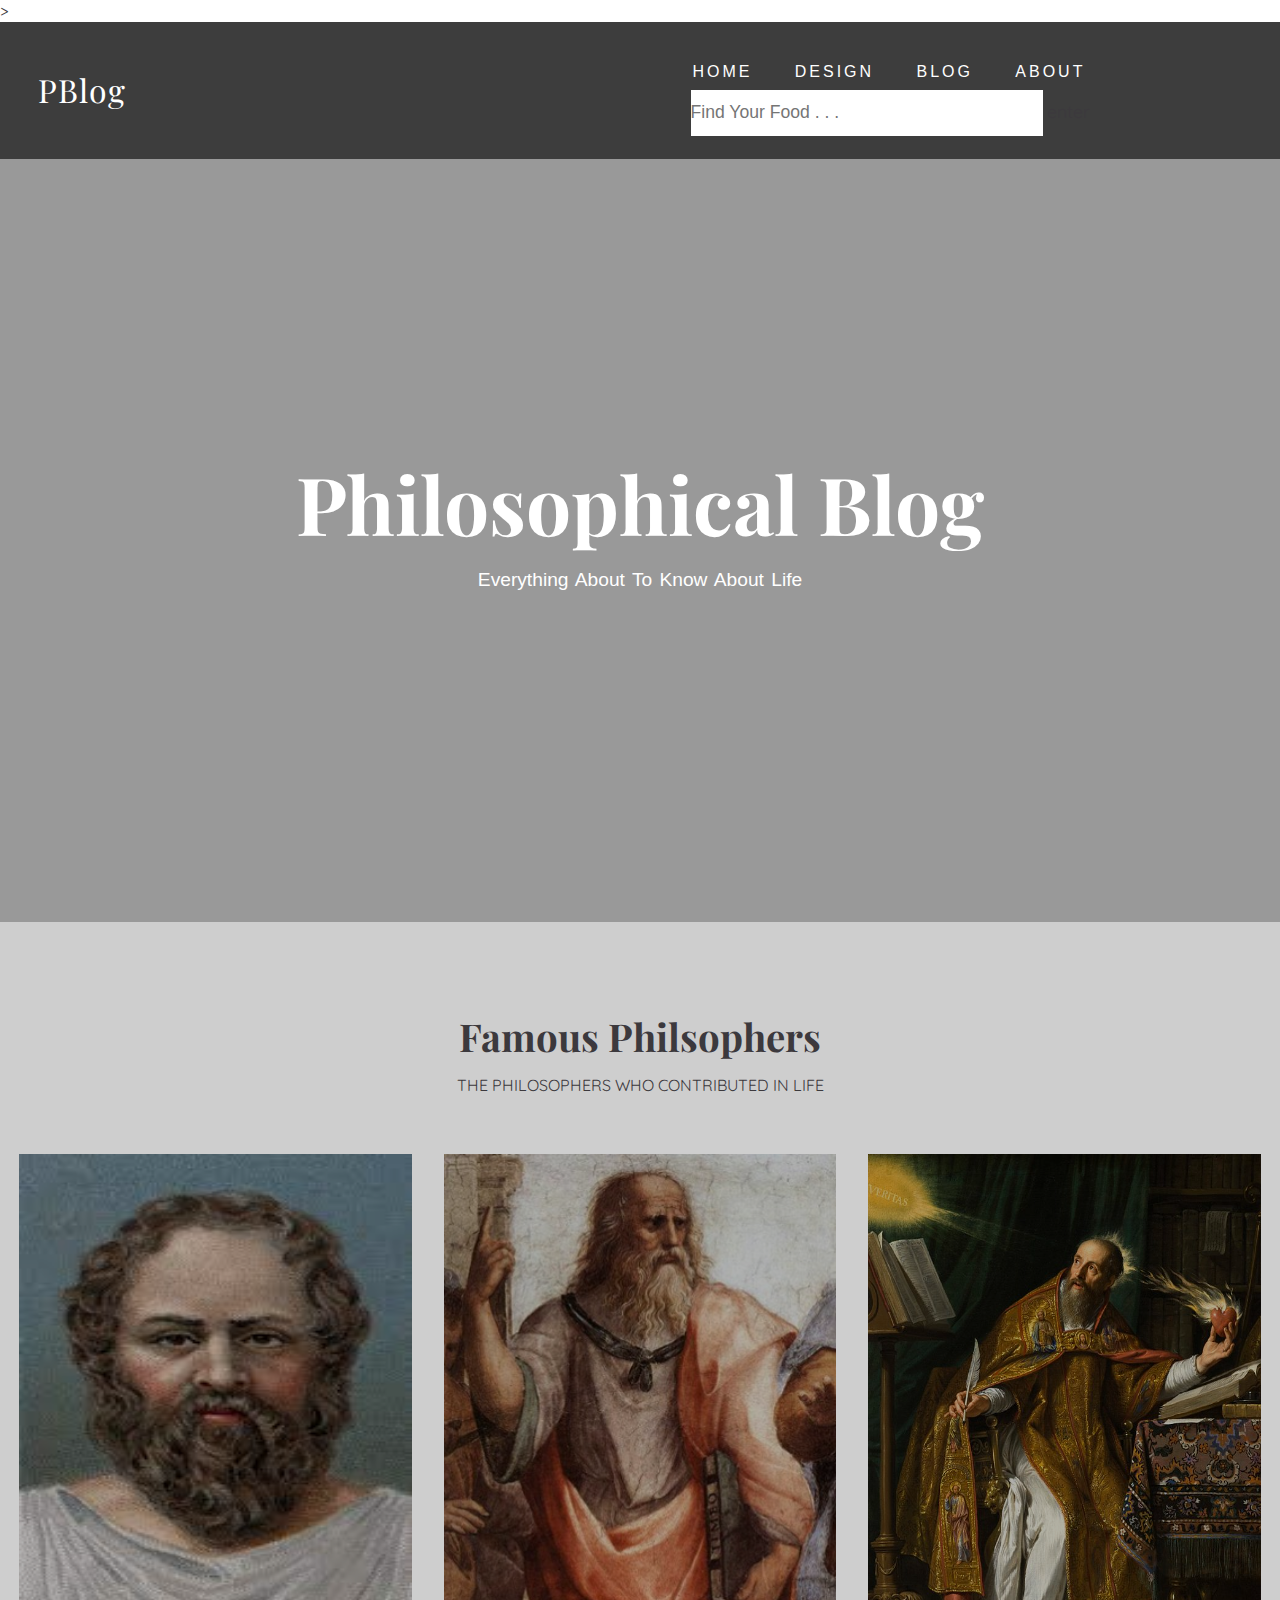
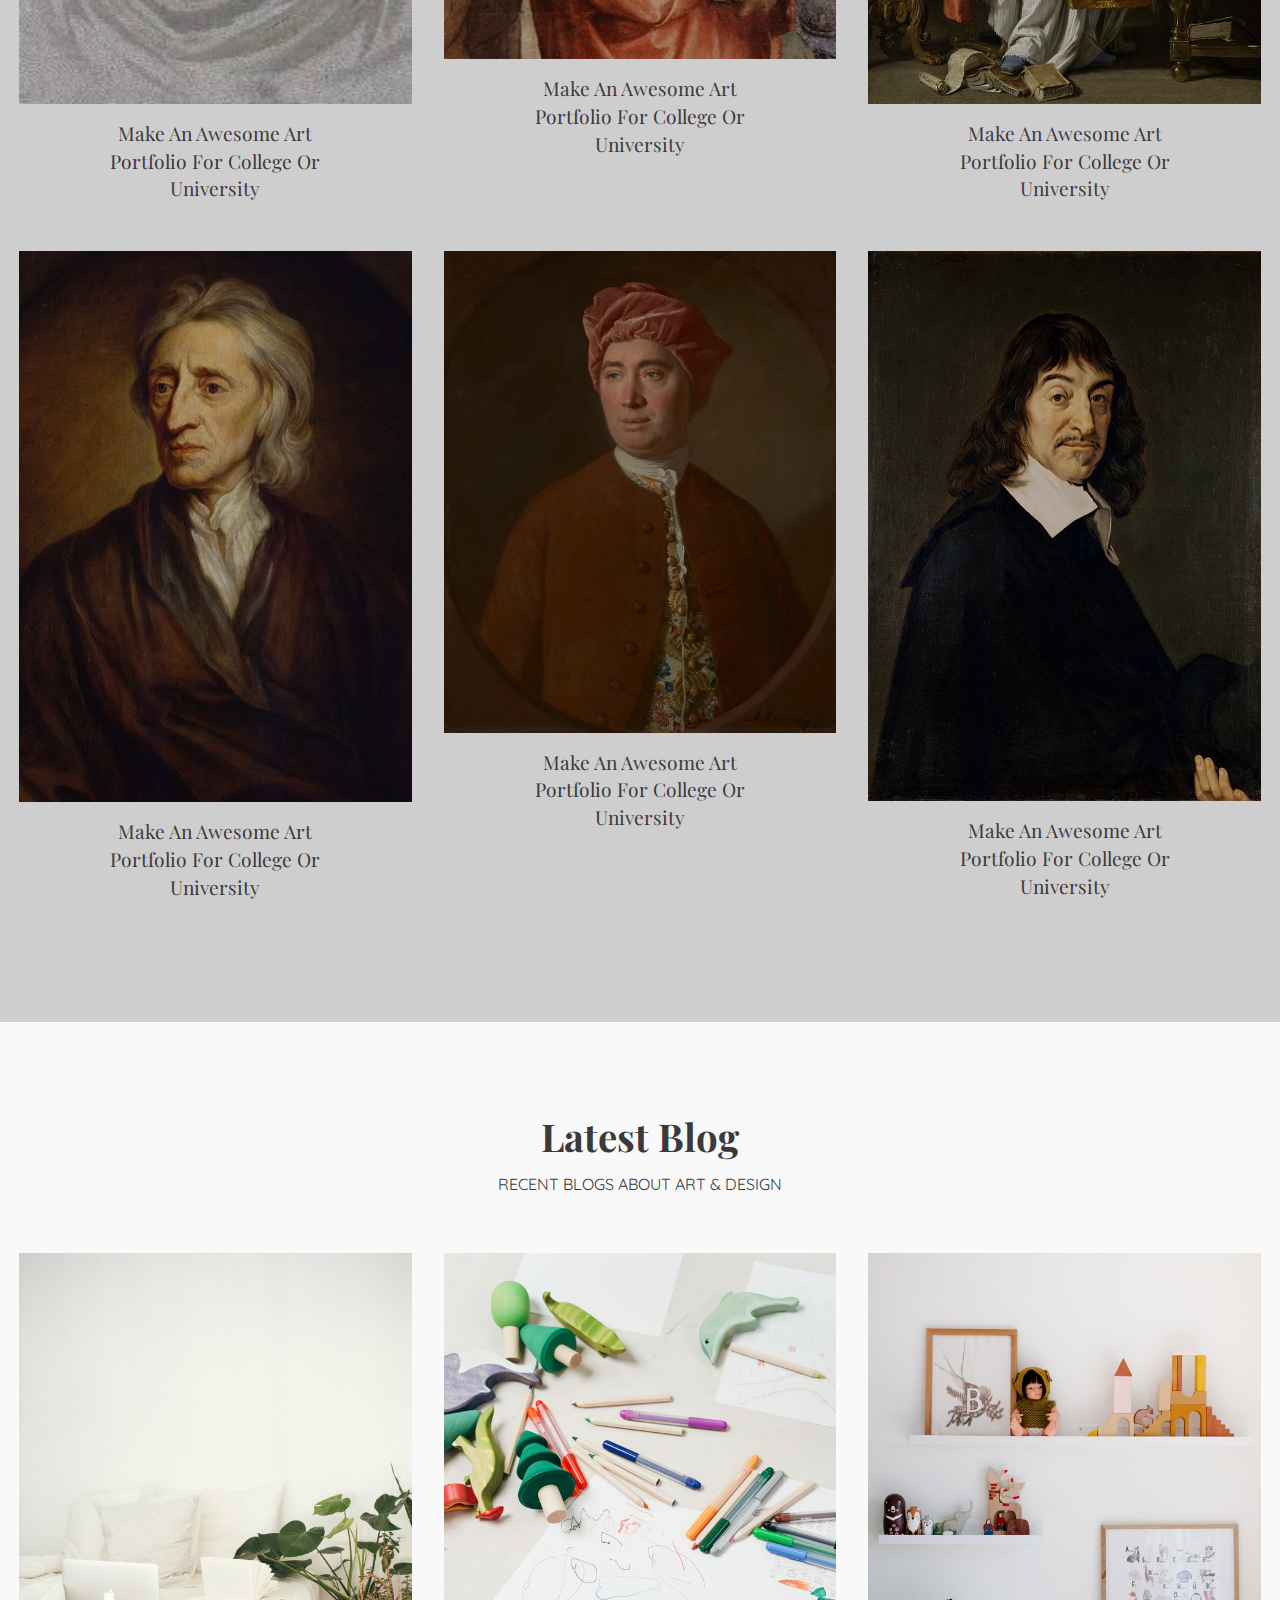
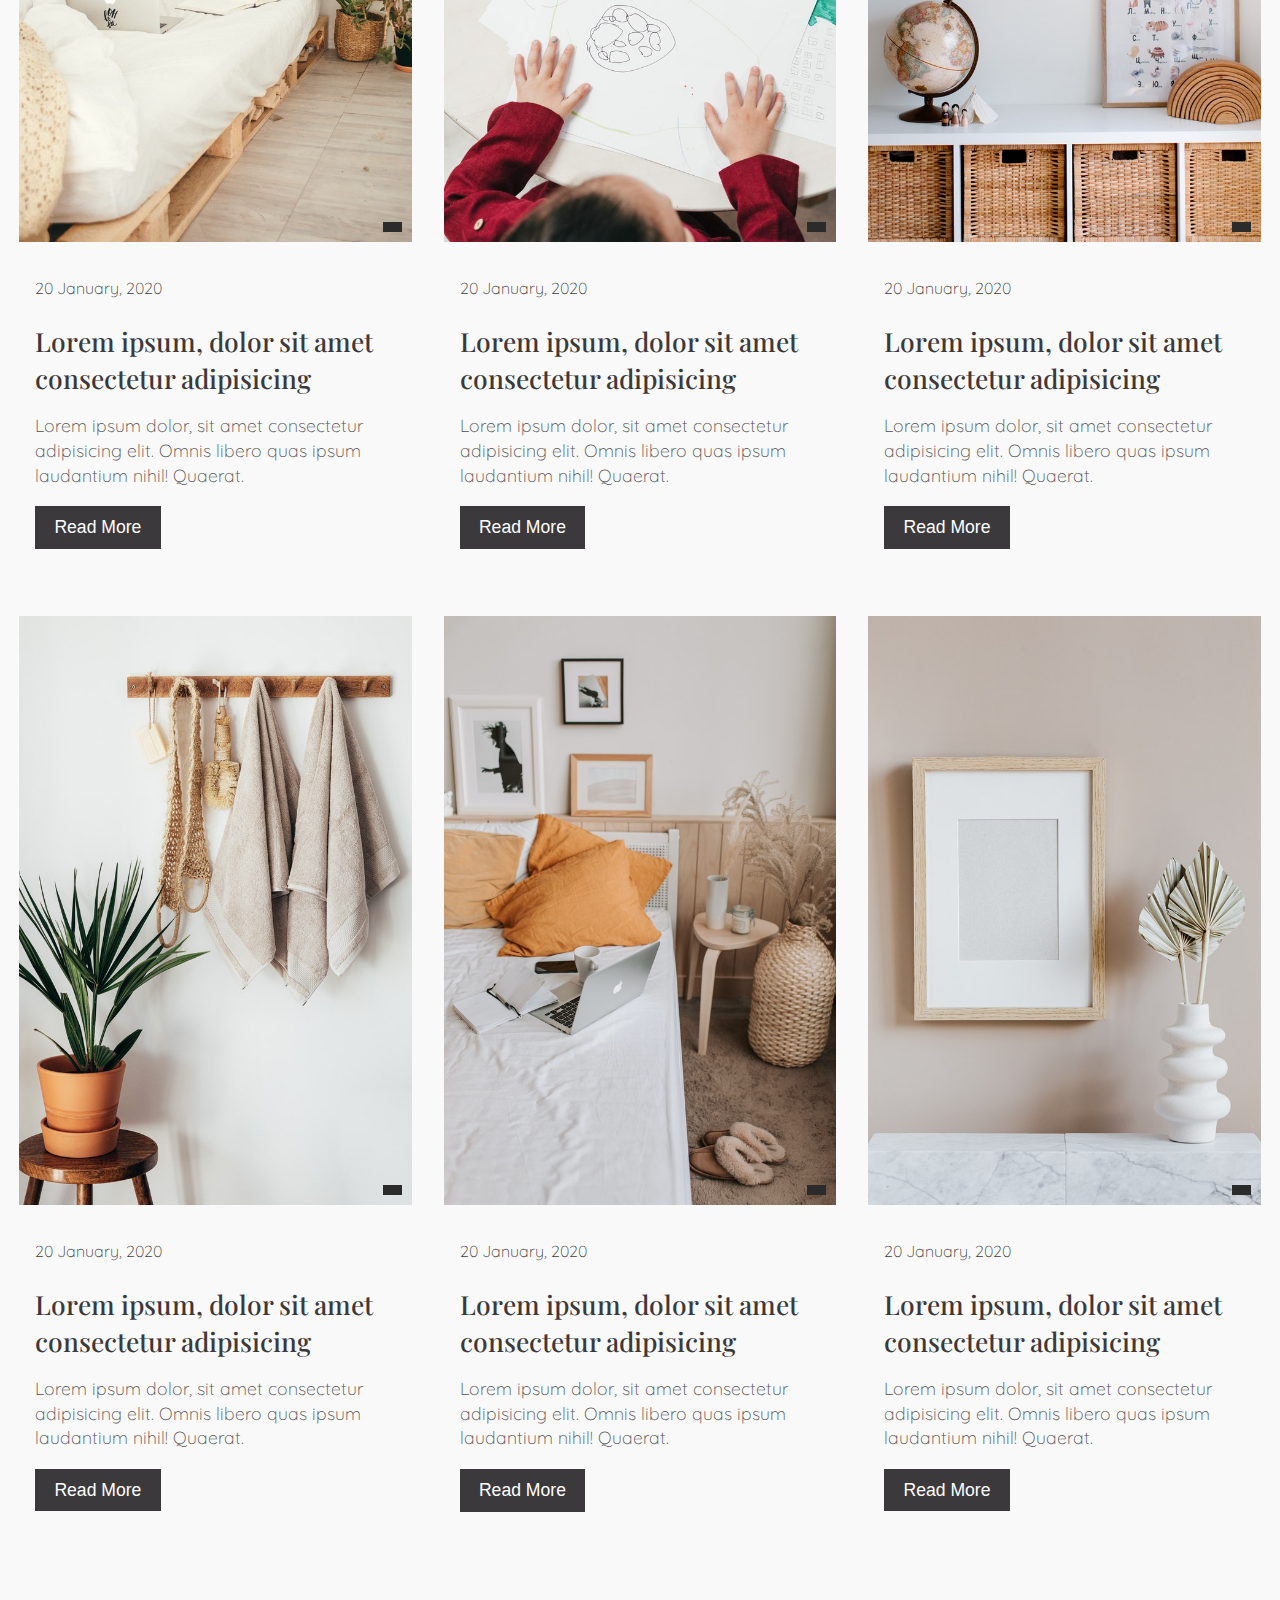
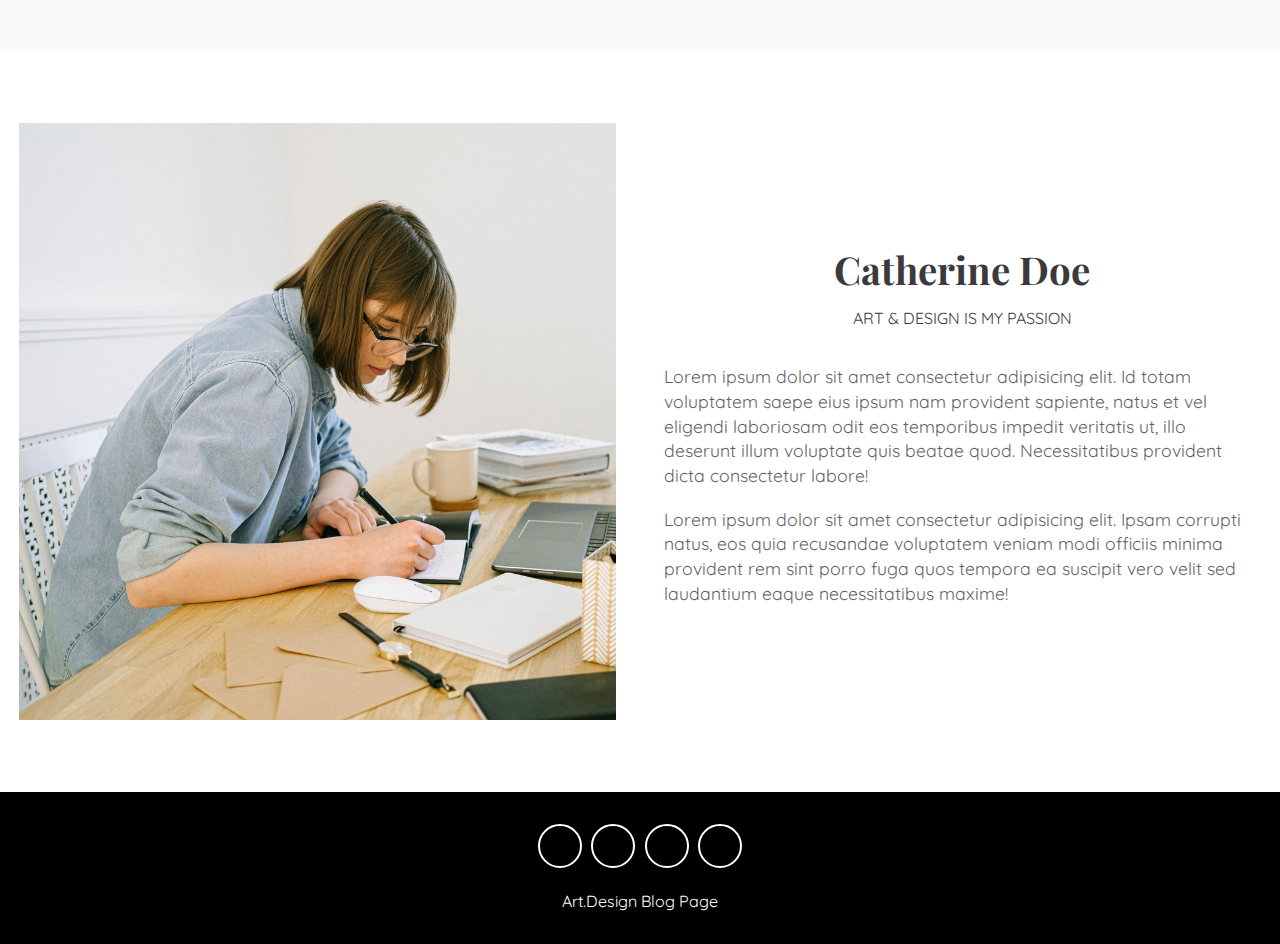
==== casse study/index.html @ 7e53fefe "Add files via upload" ====
<!DOCTYPE html>
<html>
  <head>>
    <title>Blog</title>
    <!-- Font awesome icon -->
    <link rel="stylesheet" href="style.css">
  </head>
  <body>

    <!-- header -->
    <header>
        <video autoplay loop muted>
            <source src="/casse study/images/background2.mp4" type="video/mp4">
        </video>
      <nav class = "navbar">
        <div class = "container">
          <a href = "index.html" class = "navbar-brand">PBlog</a>
          <div class = "navbar-nav">
            <a href = "">home</a>
            <a href = "">design</a>
            <a href = "">blog</a>
            <a href = "">about</a>
              <input type = "text" class = "search-input" placeholder="find your food . . .">
                <button type = "submit" class = "search-btn ">
                 <span>enter</span>
               </button>
          </div>
        </div>
      </nav>
      <div class = "banner">
        <div class = "container">
          <h1 class = "banner-title">
            <span>Philosophical</span> Blog
          </h1>
          <p>Everything about to know about Life</p>         
        </div>
      </div>
    </header>
    <!-- end of header -->
    
    <!-- design -->
    <section class = "design" id = "design">
      <div class = "container">
        <div class = "title">
          <h2>Famous Philsophers</h2>
          <p>The philosophers who contributed in life</p>
        </div>

        <div class = "design-content">
          <!-- item -->
          <div class = "design-item">
            <div class = "design-img">
              <img src = "images/Socrates.jpeg" height="550px" width="348" alt = "">
            </div>
            <div class = "design-title">
              <a href = "#">make an awesome art portfolio for college or university</a>
            </div>
          </div>
          <!-- end of item -->
          <!-- item -->
          <div class = "design-item">
            <div class = "design-img">
              <img src = "images/Plato.jpg" alt = "">
            </div>
            <div class = "design-title">
              <a href = "#">make an awesome art portfolio for college or university</a>
            </div>
          </div>
          <!-- end of item -->
          <!-- item -->
          <div class = "design-item">
            <div class = "design-img">
              <img src = "images/agustine.jpg" height="550px" alt = "">
            </div>
            <div class = "design-title">
              <a href = "#">make an awesome art portfolio for college or university</a>
            </div>
          </div>
          <!-- end of item -->
          <!-- item -->
          <div class = "design-item">
            <div class = "design-img">
              <img src = "images/john.jpg" alt = "">
            </div>
            <div class = "design-title">
              <a href = "#">make an awesome art portfolio for college or university</a>
            </div>
          </div>
          <!-- end of item -->
          <!-- item -->
          <div class = "design-item">
            <div class = "design-img">
              <img src = "images/david.jpg" alt = "">
            </div>
            <div class = "design-title">
              <a href = "#">make an awesome art portfolio for college or university</a>
            </div>
          </div>
          <!-- end of item -->
          <!-- item -->
          <div class = "design-item">
            <div class = "design-img">
              <img src = "images/Rene.jpg" height="550px" alt = "">
            </div>
            <div class = "design-title">
              <a href = "#">make an awesome art portfolio for college or university</a>
            </div>
          </div>
          <!-- end of item -->
        </div>
      </div>
    </section>
    <!-- end of design -->


    <!-- blog -->
    <section class = "blog" id = "blog">
      <div class = "container">
        <div class = "title">
          <h2>Latest Blog</h2>
          <p>recent blogs about art & design</p>
        </div>
        <div class = "blog-content">
          <!-- item -->
          <div class = "blog-item">
            <div class = "blog-img">
              <img src = "images/blog-p-1.jpg" alt = "">
              <span><i class = "far fa-heart"></i></span>
            </div>
            <div class = "blog-text">
              <span>20 January, 2020</span>
              <h2>Lorem ipsum, dolor sit amet consectetur adipisicing</h2>
              <p>Lorem ipsum dolor, sit amet consectetur adipisicing elit. Omnis libero quas ipsum laudantium nihil! Quaerat.</p>
              <a href = "#">Read More</a>
            </div>
          </div>
          <!-- end of item -->
          <!-- item -->
          <div class = "blog-item">
            <div class = "blog-img">
              <img src = "images/blog-p-2.jpg" alt = "">
              <span><i class = "far fa-heart"></i></span>
            </div>
            <div class = "blog-text">
              <span>20 January, 2020</span>
              <h2>Lorem ipsum, dolor sit amet consectetur adipisicing</h2>
              <p>Lorem ipsum dolor, sit amet consectetur adipisicing elit. Omnis libero quas ipsum laudantium nihil! Quaerat.</p>
              <a href = "#">Read More</a>
            </div>
          </div>
          <!-- end of item -->
          <!-- item -->
          <div class = "blog-item">
            <div class = "blog-img">
              <img src = "images/blog-p-3.jpg" alt = "">
              <span><i class = "far fa-heart"></i></span>
            </div>
            <div class = "blog-text">
              <span>20 January, 2020</span>
              <h2>Lorem ipsum, dolor sit amet consectetur adipisicing</h2>
              <p>Lorem ipsum dolor, sit amet consectetur adipisicing elit. Omnis libero quas ipsum laudantium nihil! Quaerat.</p>
              <a href = "#">Read More</a>
            </div>
          </div>
          <!-- end of item -->
          <!-- item -->
          <div class = "blog-item">
            <div class = "blog-img">
              <img src = "images/blog-p-4.jpg" alt = "">
              <span><i class = "far fa-heart"></i></span>
            </div>
            <div class = "blog-text">
              <span>20 January, 2020</span>
              <h2>Lorem ipsum, dolor sit amet consectetur adipisicing</h2>
              <p>Lorem ipsum dolor, sit amet consectetur adipisicing elit. Omnis libero quas ipsum laudantium nihil! Quaerat.</p>
              <a href = "#">Read More</a>
            </div>
          </div>
          <!-- end of item -->
          <!-- item -->
          <div class = "blog-item">
            <div class = "blog-img">
              <img src = "images/blog-p-5.jpg" alt = "">
              <span><i class = "far fa-heart"></i></span>
            </div>
            <div class = "blog-text">
              <span>20 January, 2020</span>
              <h2>Lorem ipsum, dolor sit amet consectetur adipisicing</h2>
              <p>Lorem ipsum dolor, sit amet consectetur adipisicing elit. Omnis libero quas ipsum laudantium nihil! Quaerat.</p>
              <a href = "#">Read More</a>
            </div>
          </div>
          <!-- end of item -->
          <!-- item -->
          <div class = "blog-item">
            <div class = "blog-img">
              <img src = "images/blog-p-6.jpg" alt = "">
              <span><i class = "far fa-heart"></i></span>
            </div>
            <div class = "blog-text">
              <span>20 January, 2020</span>
              <h2>Lorem ipsum, dolor sit amet consectetur adipisicing</h2>
              <p>Lorem ipsum dolor, sit amet consectetur adipisicing elit. Omnis libero quas ipsum laudantium nihil! Quaerat.</p>
              <a href = "#">Read More</a>
            </div>
          </div>
          <!-- end of item -->
        </div>
      </div>
    </section>
    <!-- end of blog -->

    <!-- about -->
    <section class = "about" id = "about">
      <div class = "container">
        <div class = "about-content">
          <div>
            <img src = "images/about-bg.jpg" alt = "">
          </div>
          <div class = "about-text">
            <div class = "title">
              <h2>Catherine Doe</h2>
              <p>art & design is my passion</p>
            </div>
            <p>Lorem ipsum dolor sit amet consectetur adipisicing elit. Id totam voluptatem saepe eius ipsum nam provident sapiente, natus et vel eligendi laboriosam odit eos temporibus impedit veritatis ut, illo deserunt illum voluptate quis beatae quod. Necessitatibus provident dicta consectetur labore!</p>
            <p>Lorem ipsum dolor sit amet consectetur adipisicing elit. Ipsam corrupti natus, eos quia recusandae voluptatem veniam modi officiis minima provident rem sint porro fuga quos tempora ea suscipit vero velit sed laudantium eaque necessitatibus maxime!</p>
          </div>
        </div>
      </div>
    </section>
    <!-- end of about -->

    <!-- footer -->
    <footer>
      <div class = "social-links">
        <a href = "#"><i class = "fab fa-facebook-f"></i></a>
        <a href = "#"><i class = "fab fa-twitter"></i></a>
        <a href = "#"><i class = "fab fa-instagram"></i></a>
        <a href = "#"><i class = "fab fa-pinterest"></i></a>
      </div>
      <span>Art.Design Blog Page</span>
    </footer>
    <!-- end of footer -->
    
    
  </body>
</html>
---- casse study/style.css ----
@import url('https://fonts.googleapis.com/css2?family=Playfair+Display:wght@500;600;700;800;900&family=Quicksand:wght@300;400;500;600;700&display=swap');

:root{
    --Playfair: 'Playfair Display', serif;
    --Quicksand: 'Quicksand', sans-serif;
    --Roboto: 'Roboto', sans-serif;
    --dark: #3c393d;
    --exDark: #2b2b2b;
}
*{
    padding: 0;
    margin: 0;
    font-family: var(--Quicksand);
}
body{
    line-height: 1.4;
    color: var(--dark);
}
img{
    width: 100%;
    display: block;
}
.container{
    max-width: 1320px;
    margin: 0 auto;
    padding: 0 1.2rem;
}

/* header */
header{
    min-height: 100vh;
    background: linear-gradient(rgba(0, 0, 0, 0.4), rgba(0, 0, 0, 0.4)); 
    display: flex;
    flex-direction: column;
    justify-content: stretch;

video {
        position: absolute; 
        top: 0;
        left: 0;
        width: 100%;
        height: 102%;
        object-fit: cover;
        z-index: -1;
    }
    
}
.navbar{
    background: rgba(0, 0, 0, 0.6);
    padding: 1.2rem;
}
.navbar-brand{
    color: #fff;
    font-size: 2rem;
    display: block;
    text-align: center;
    text-decoration: none;
    font-family: var(--Playfair);
    letter-spacing: 1px;
}
.navbar-nav{
    padding: 0.8rem 0 0.2rem 0;
    text-align: center;
}
.navbar-nav a{
    text-transform: uppercase;
    font-family: var(--Roboto);
    letter-spacing: 1px;
    font-weight: 500;
    color: #fff;
    text-decoration: none;
    display: inline-block;
    padding: 0.4rem 0.1rem;
    letter-spacing: 3px;
    transition: opacity 0.5s ease;
}
.navbar-nav a:hover{
    opacity: 0.7;
}
.banner{
    flex: 1;
    display: flex;
    align-items: center;
    justify-content: center;
    text-align: center;
    color: #fff;
}
.banner-title{
    font-size: 3rem;
    font-family: var(--Playfair);
    line-height: 1.2;
}
.banner-title span{
    font-family: var(--Playfair);
    color: white;
}
.banner p{
    padding: 1rem 0 2rem 0;
    font-size: 1.2rem;
    text-transform: capitalize;
    font-family: var(--Roboto);
    font-weight: 300;
    word-spacing: 2px;
}
.banner form{
    background: #fff;
    border-radius: 2rem;
    padding: 0.6rem 1rem;
    display: flex;
    justify-content: space-between;
}
.search-input{
    font-family: var(--Roboto);
    font-size: 1.1rem;
    width: 50%;
    outline: 0;
    padding: 0.6rem 0;
    border: none;
}
.search-input::placeholder{
    text-transform: capitalize;
}
.search-btn{
    width: 40px;
    font-size: 1.1rem;
    color: var(--dark);
    border: none;
    background: transparent;
    outline: 0;
    cursor: pointer;
}

/* design */
.design{
    padding: 4.5rem 0;
    background-color: rgba(0, 0, 0, 0.192); url();
   
}
.title{
    text-align: center;
    padding: 1rem 0;
}
.title h2{
    font-family: var(--Playfair);
    font-size: 2.4rem;
}
.title p{
    text-transform: uppercase;
    padding: 0.6rem 0;
}
.design-content{
    margin: 2rem 0;
}
.design-item{
    cursor: pointer;
    margin: 1.5rem 0;
}
.design-img{
    position: relative;
    overflow: hidden;
}
.design-img::after{
    position: absolute;
    content: "";
    top: 0;
    left: 0;
    width: 100%;
    height: 100%;
    background: rgba(0, 0, 0, 0.3);
}
.design-img img{
    transition:  all 0.5s ease;
}
.design-item:hover img{
    transform: scale(1.2);
}
.design-img span:first-of-type{
    position: absolute;
    z-index: 1;
    top: 10px;
    left: 10px;
    background: var(--exDark);
    color: #fff;
    padding: 0.25rem 1rem;
}
.design-img span:last-of-type{
    position: absolute;
    z-index: 1;
    bottom: 10px;
    right: 10px;
    color: #fff;
    font-weight: 700;
    font-size: 1.1rem;
}
.design-title{
    padding: 1rem;
    font-size: 1.2rem;
    text-align: center;
    width: 70%;
    margin: 0 auto;
}
.design-title a{
    color: var(--dark);
    text-decoration: none;
    text-transform: capitalize;
    font-family: var(--Playfair);
}

/* blog */
.blog{
    background: #f9f9f9;
    padding: 4.5rem 0;
}
.blog-content{
    margin: 2rem 0;
}
.blog-img{
    position: relative;
}
.blog-img span{
    position: absolute;
    bottom: 10px;
    right: 10px;
    background: var(--exDark);
    color: #fff;
    font-size: 1.4rem;
    padding: 0.3rem 0.6rem;
}
.blog-text{
    margin: 2.2rem 0;
    padding: 0 1rem;
}
.blog-text span{
    font-weight: 300;
    display: block;
    padding-bottom: 0.5rem;
}
.blog-text h2{
    font-family: var(--Playfair);
    padding: 1rem 0;
    font-size: 1.65rem;
    font-weight: 500;
}
.blog-text p{
    font-weight: 300;
    font-size: 1.1rem;
    opacity: 0.9;
    padding-bottom: 1.2rem;
}
.blog-text a{
    font-family: var(--Roboto);
    font-size: 1.1rem;
    text-decoration: none;
    color: var(--dark);
    display: inline-block;
    background: var(--dark);
    color: #fff;
    padding: 0.55rem 1.2rem;
    transition: all 0.5s ease;
}
.blog-text a:hover{
    background: var(--exDark);
}

/* about */
.about{
    padding: 4.5rem 0;
}
.about-text{
    margin: 2rem 0;
}
.about-text > p{
    font-size: 1.1rem;
    padding: 0.6rem 0;
    opacity: 0.8;
}

/* footer */
footer{
    background: black;
    color: #fff;
    text-align: center;
    padding: 2rem 0;
}
.social-links{
    display: flex;
    justify-content: center;
    margin-bottom: 1.4rem;
}
.social-links a{
    border: 2px solid #fff;
    color: #fff;
    display: block;
    width: 40px;
    height: 40px;
    display: flex;
    justify-content: center;
    align-items: center;
    border-radius: 50%;
    text-decoration: none;
    margin: 0 0.3rem;
    transition: all 0.5s ease;
}

.social-links a:hover{
    background: #fff;
    color: var(--exDark);
}
.footer span{
    margin-top: 1rem;
    display: block;
    font-family: var(--Playfair);
    letter-spacing: 2px;
}

/* Media Queries */
@media screen and (min-width: 540px){
    .navbar-nav a{
        padding-right: 1.2rem;
        padding-left: 1.2rem;
    }
    .banner-title{
        font-size: 5rem;
    }
    .banner form{
        margin-top: 1.4rem;
        width: 80%;
        margin-left: auto;
        margin-right: auto;
    }
}

@media screen and (min-width: 768px){
    .navbar .container{
        display: flex;
        align-items: center;
        justify-content: space-between;
    }
    .search-input{
        padding: 0.8rem 0;
    }
    .design-content{
        display: grid;
        grid-template-columns: repeat(2, 1fr);
        gap: 2rem;
    }
    .design-item{
        margin: 0;
    }
    .blog-content{
        display: grid;
        grid-template-columns: repeat(2, 1fr);
        gap: 2rem;
    }
}

@media screen and (min-width: 992px){
    .blog-content{
        grid-template-columns: repeat(3, 1fr);
    }
    .about-content{
        display: grid;
        grid-template-columns: repeat(2, 1fr);
        column-gap: 3rem;
        align-items: center;
    }
}

@media screen and (min-width: 1200px){
    .design-content{
        grid-template-columns: repeat(3, 1fr);
    }
}
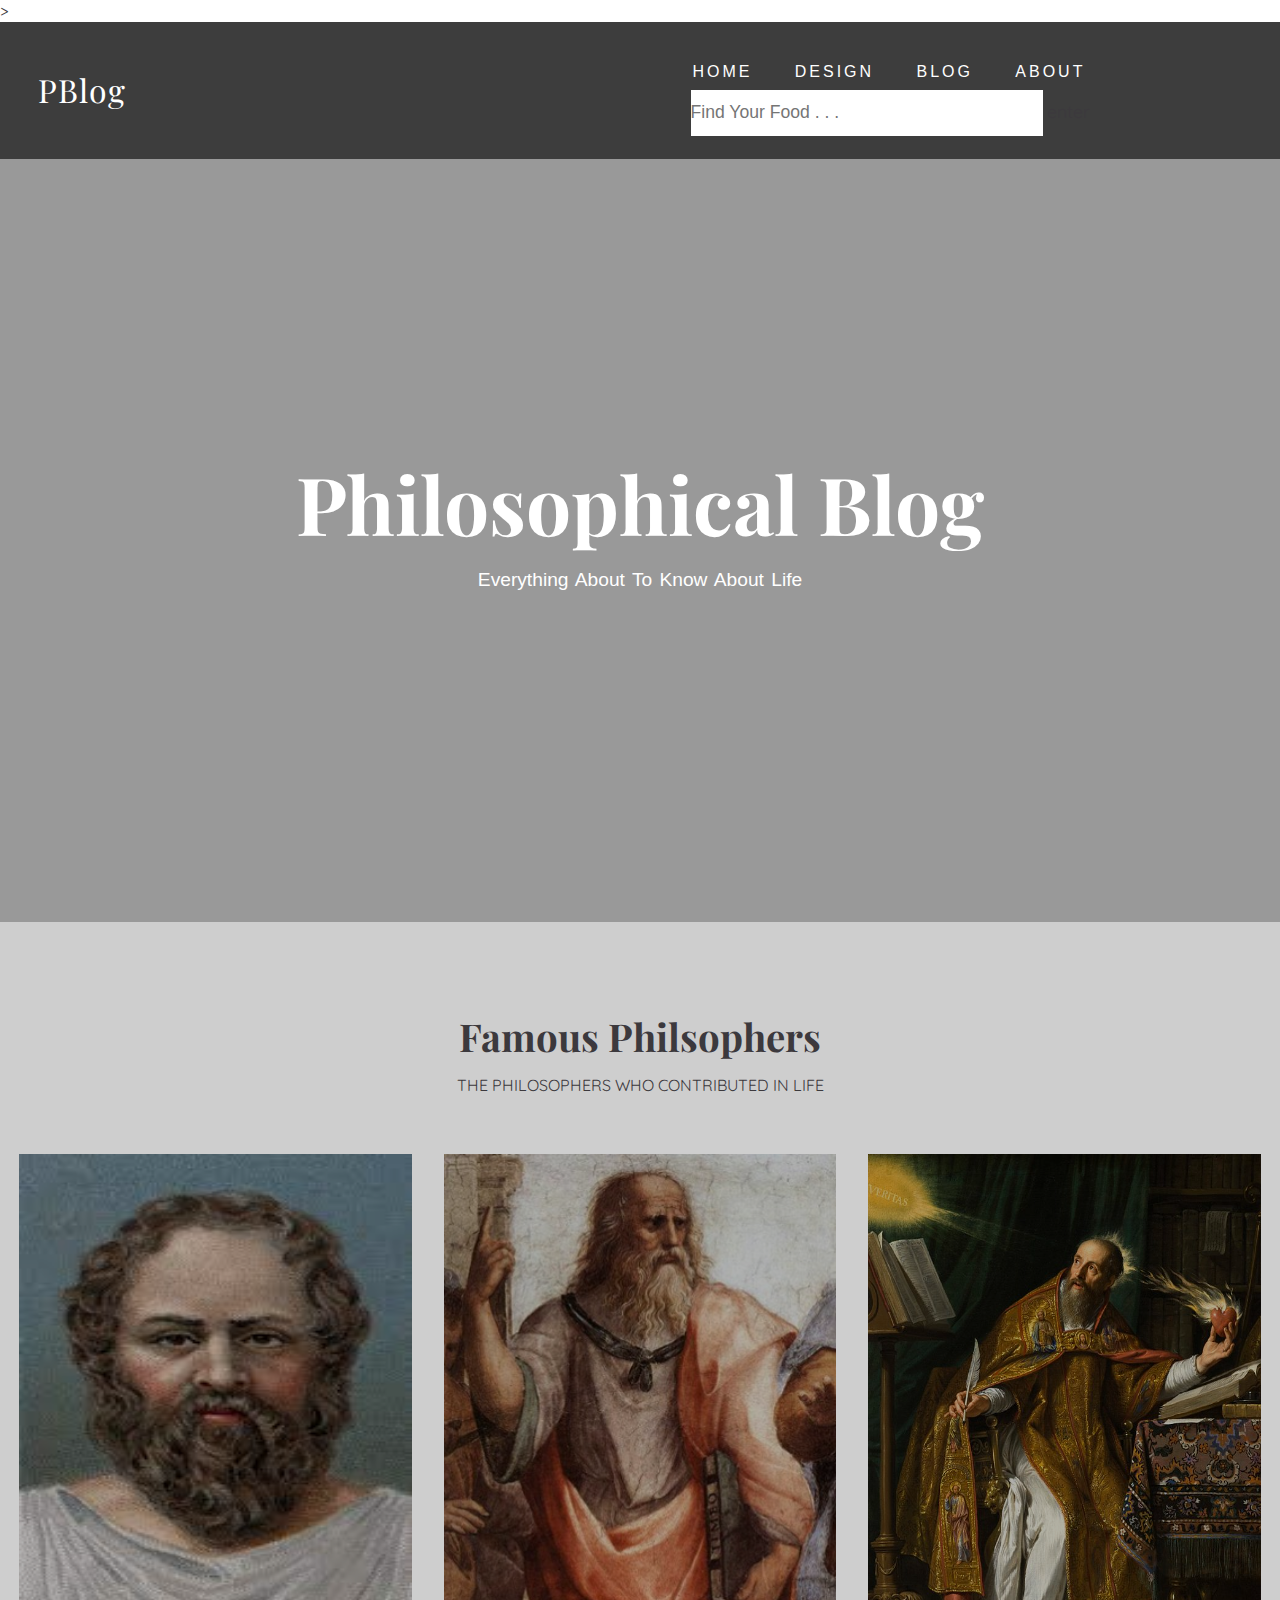
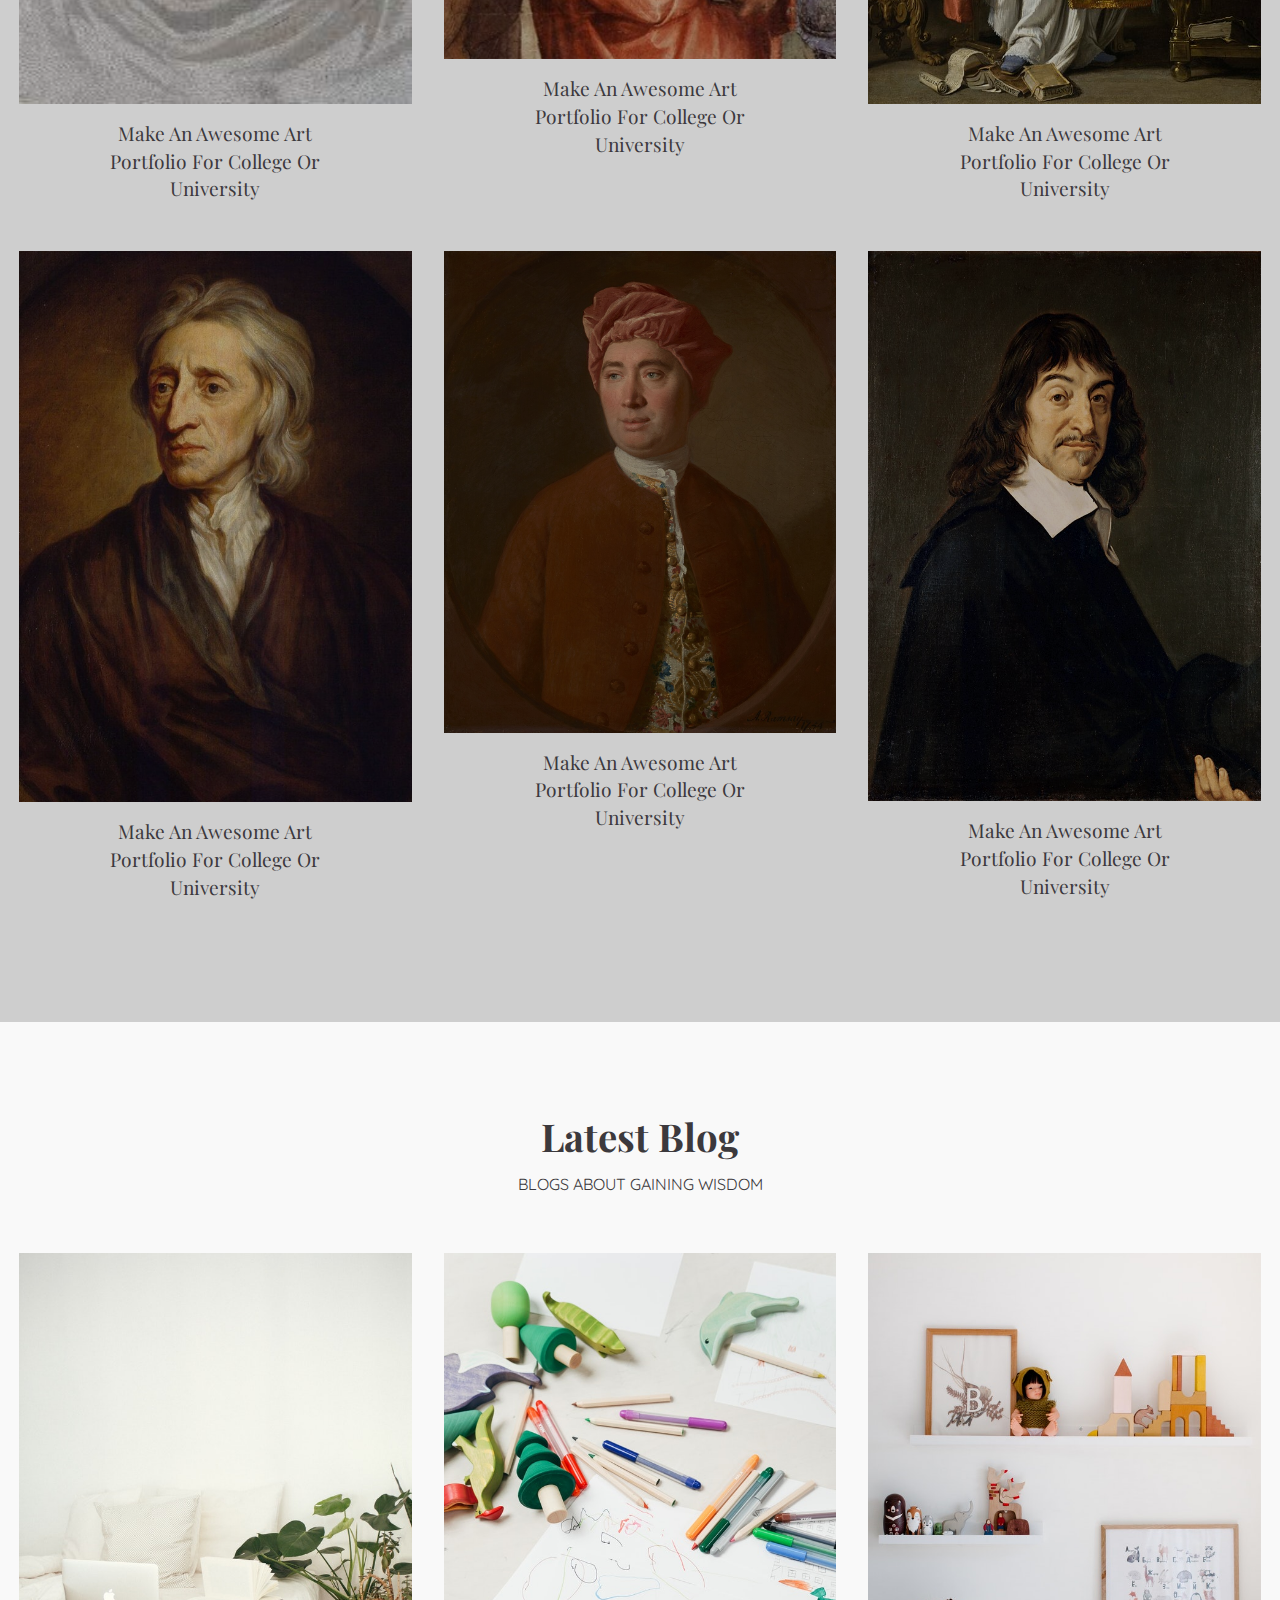
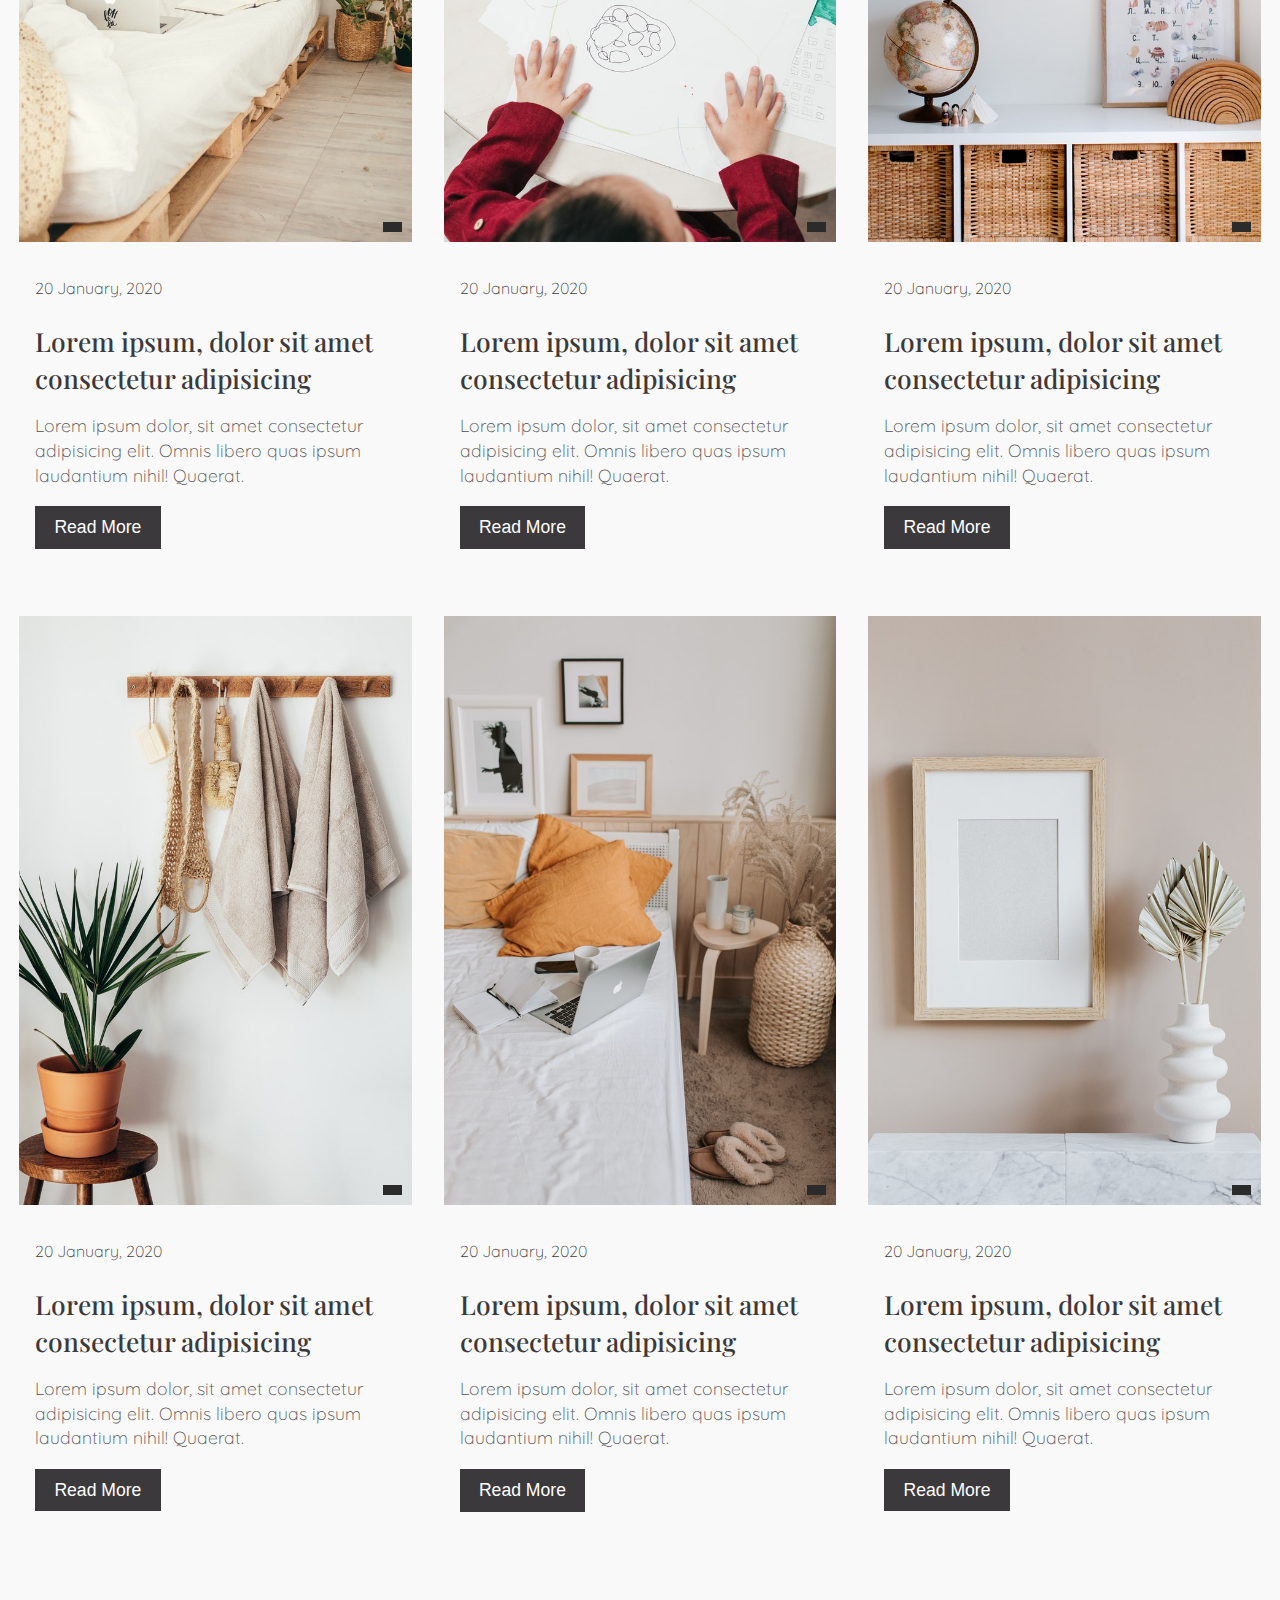
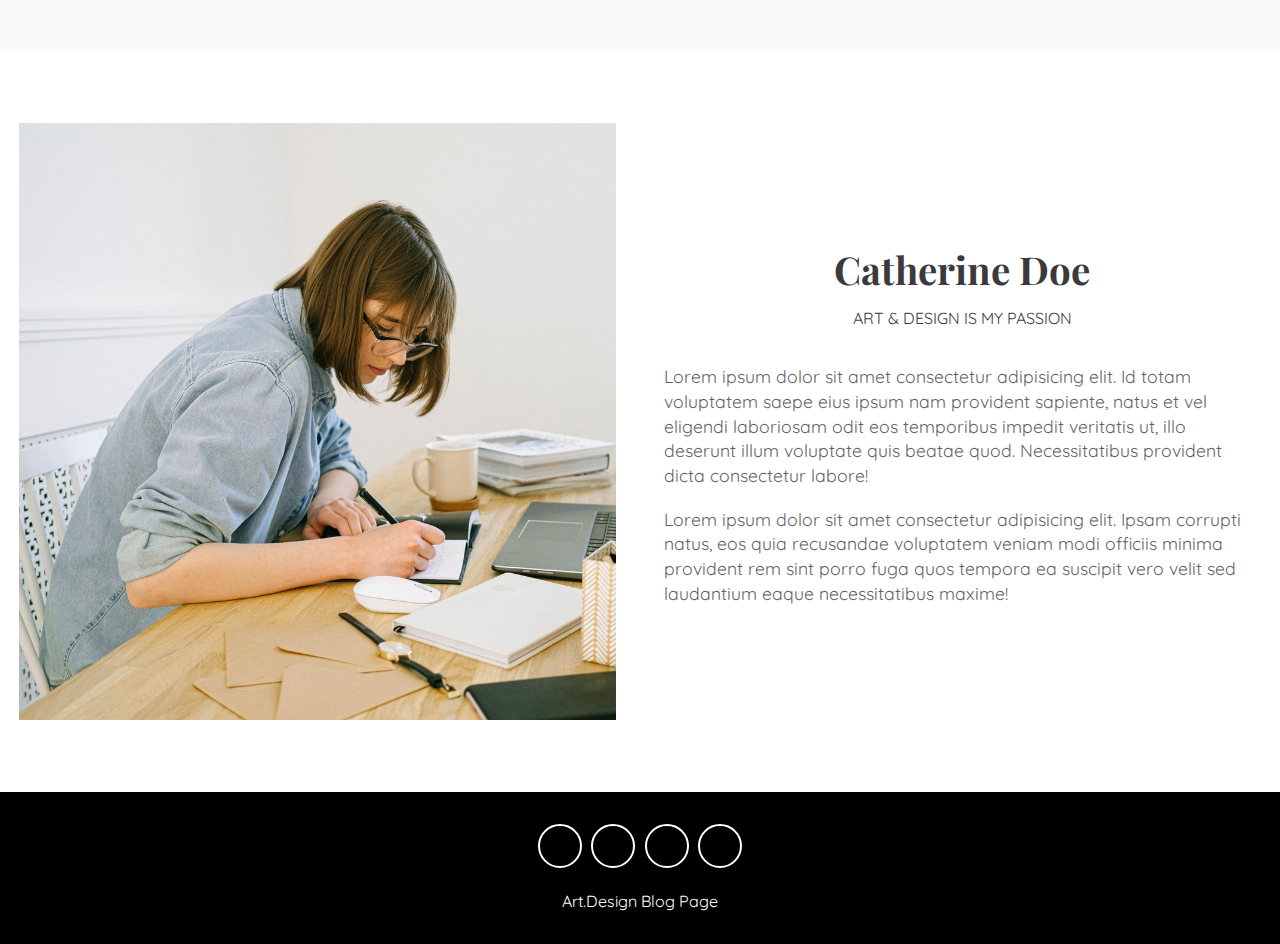
==== commit b24980c5: "Add files via upload" ====
--- a/casse study/index.html
+++ b/casse study/index.html
@@ -118,7 +118,7 @@
       <div class = "container">
         <div class = "title">
           <h2>Latest Blog</h2>
-          <p>recent blogs about art & design</p>
+          <p>blogs about gaining wisdom</p>
         </div>
         <div class = "blog-content">
           <!-- item -->
@@ -233,10 +233,10 @@
     <!-- footer -->
     <footer>
       <div class = "social-links">
-        <a href = "#"><i class = "fab fa-facebook-f"></i></a>
-        <a href = "#"><i class = "fab fa-twitter"></i></a>
-        <a href = "#"><i class = "fab fa-instagram"></i></a>
-        <a href = "#"><i class = "fab fa-pinterest"></i></a>
+        <a href = "#"></a>
+        <a href = "#"></a>
+        <a href = "#"></i></a>
+        <a href = "#"></i></a>
       </div>
       <span>Art.Design Blog Page</span>
     </footer>
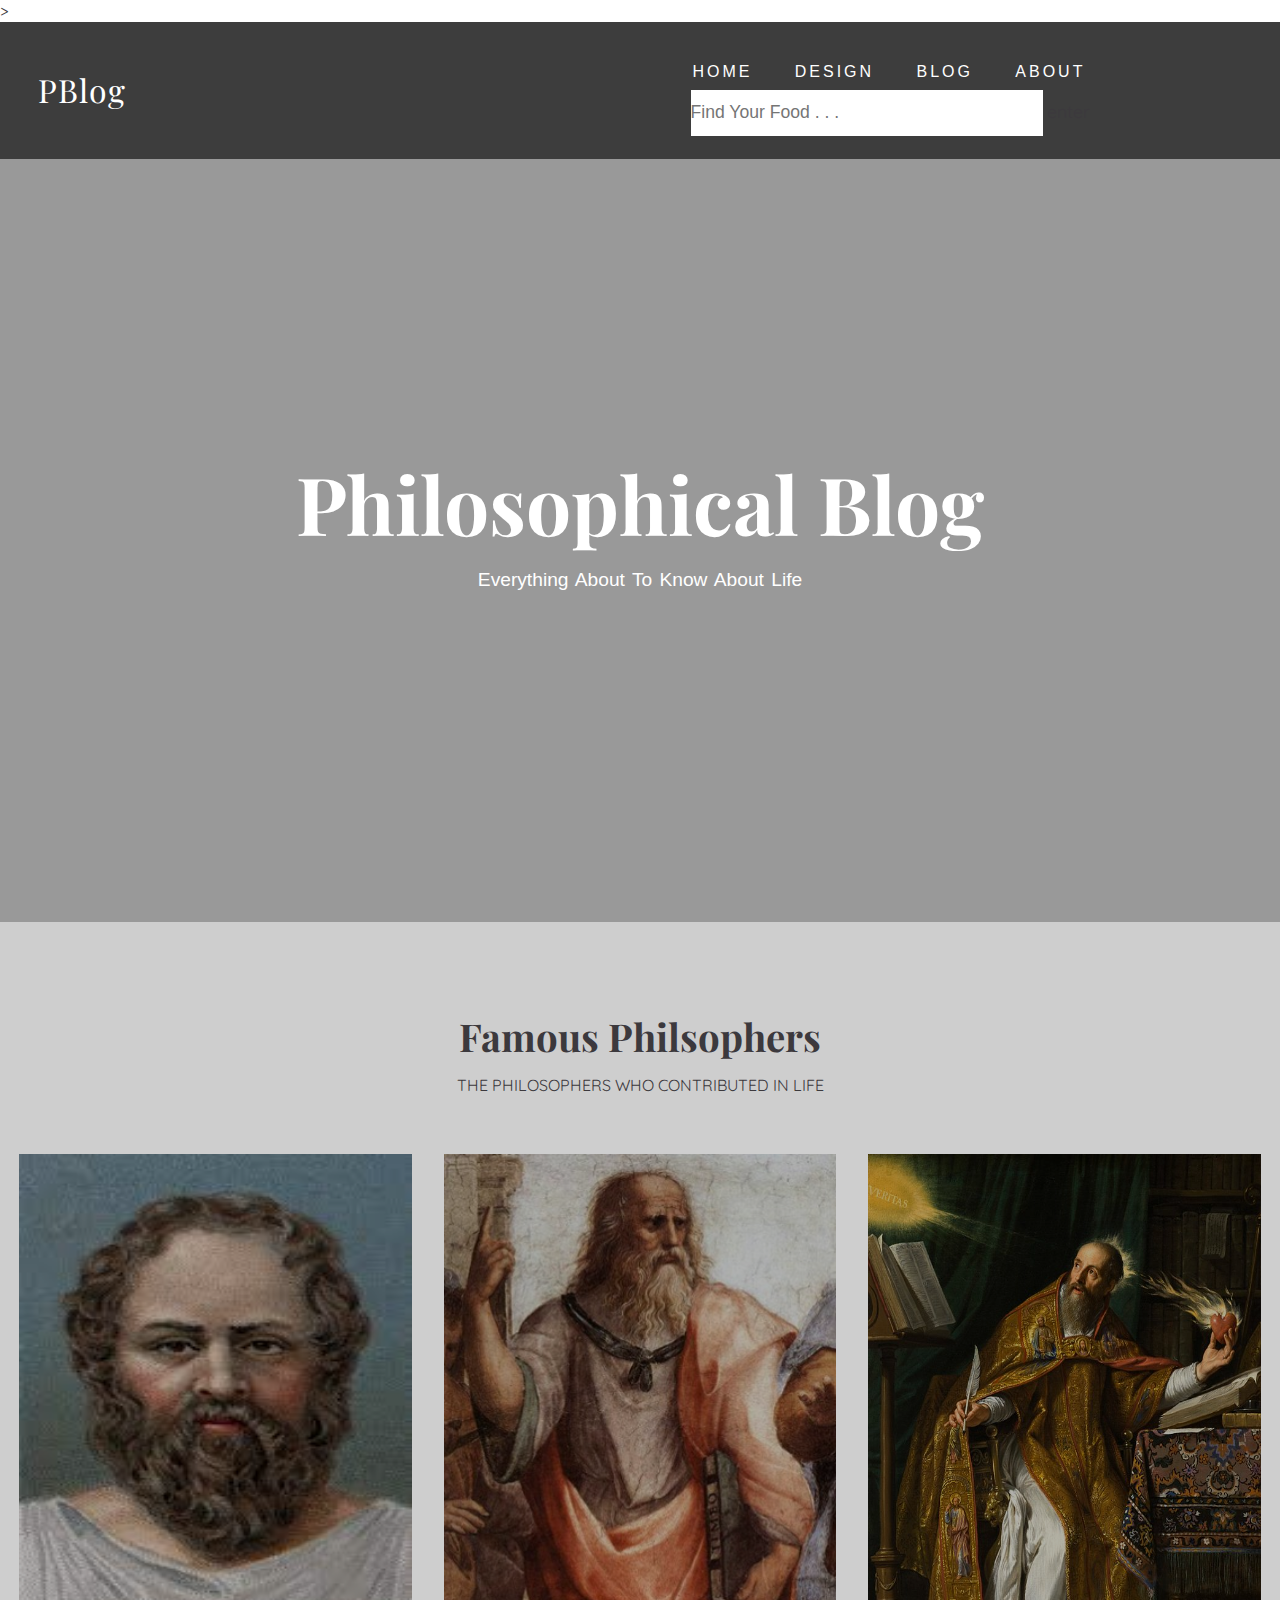
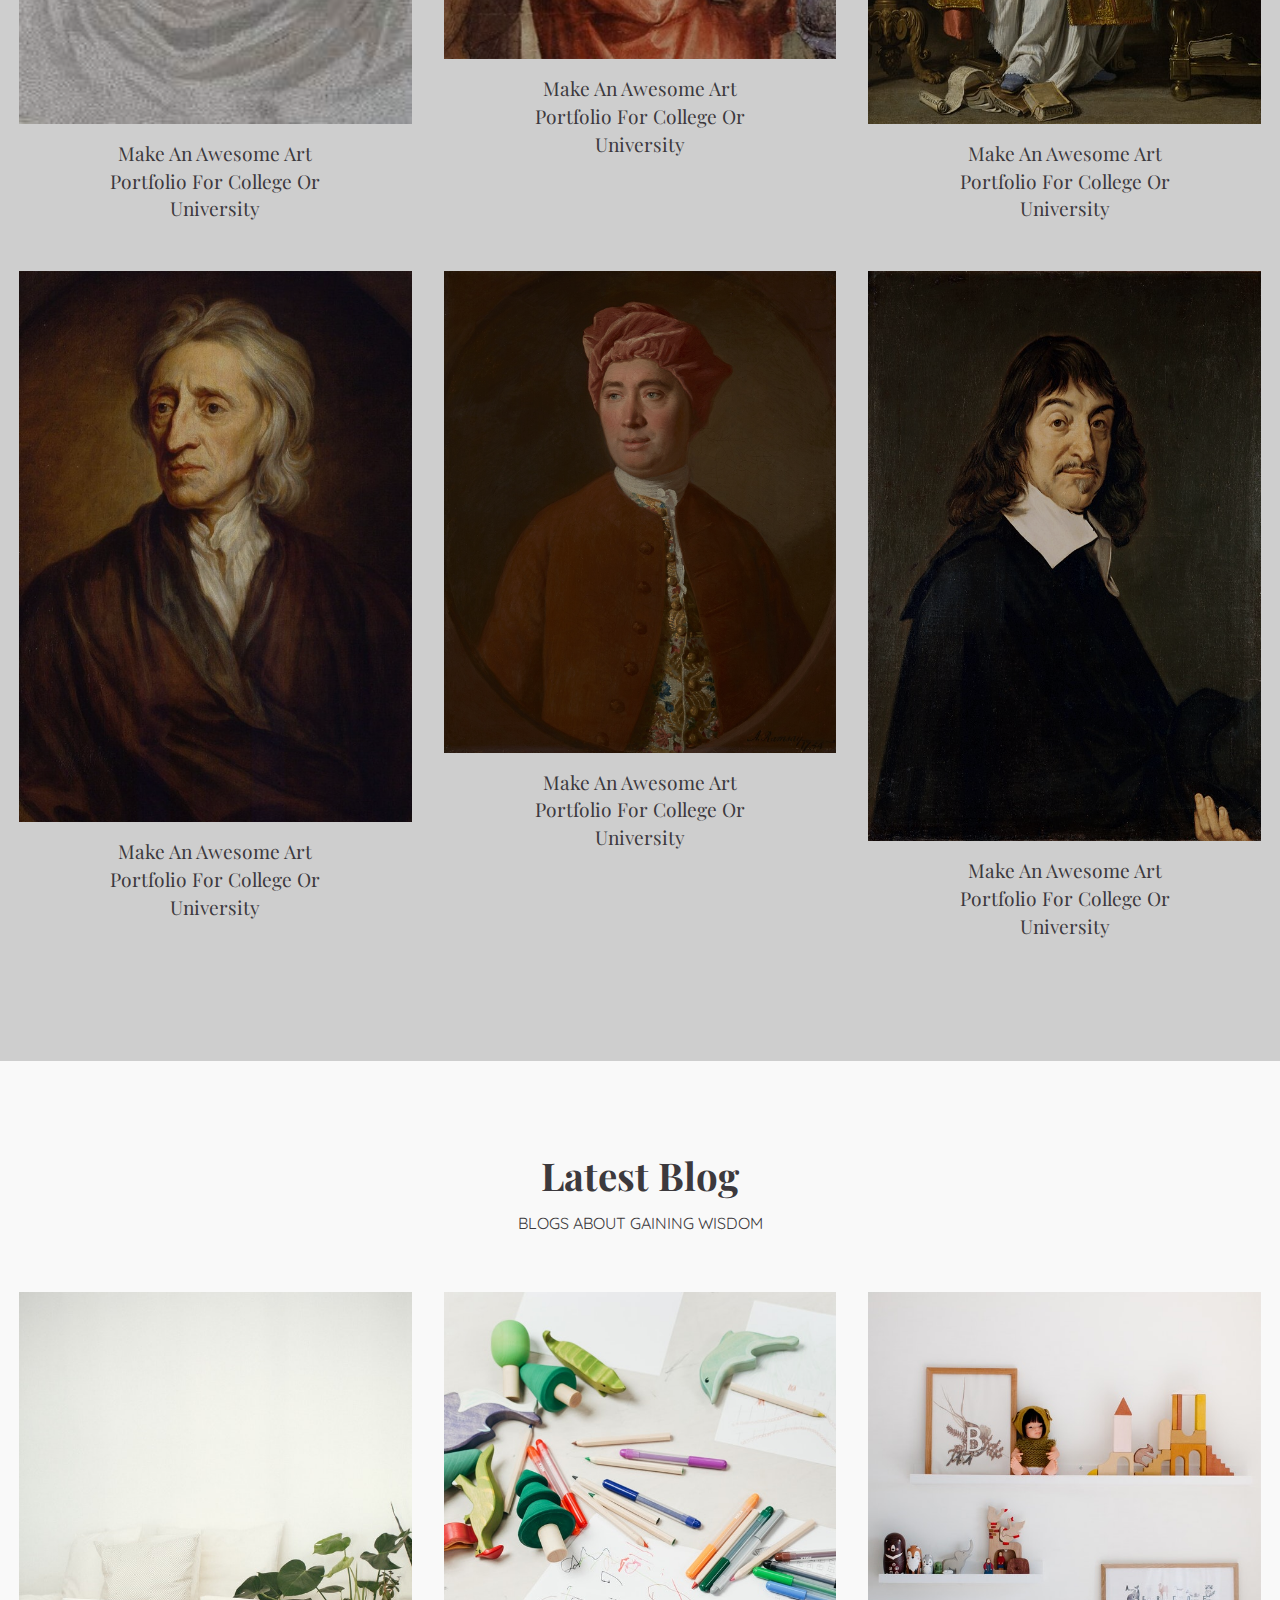
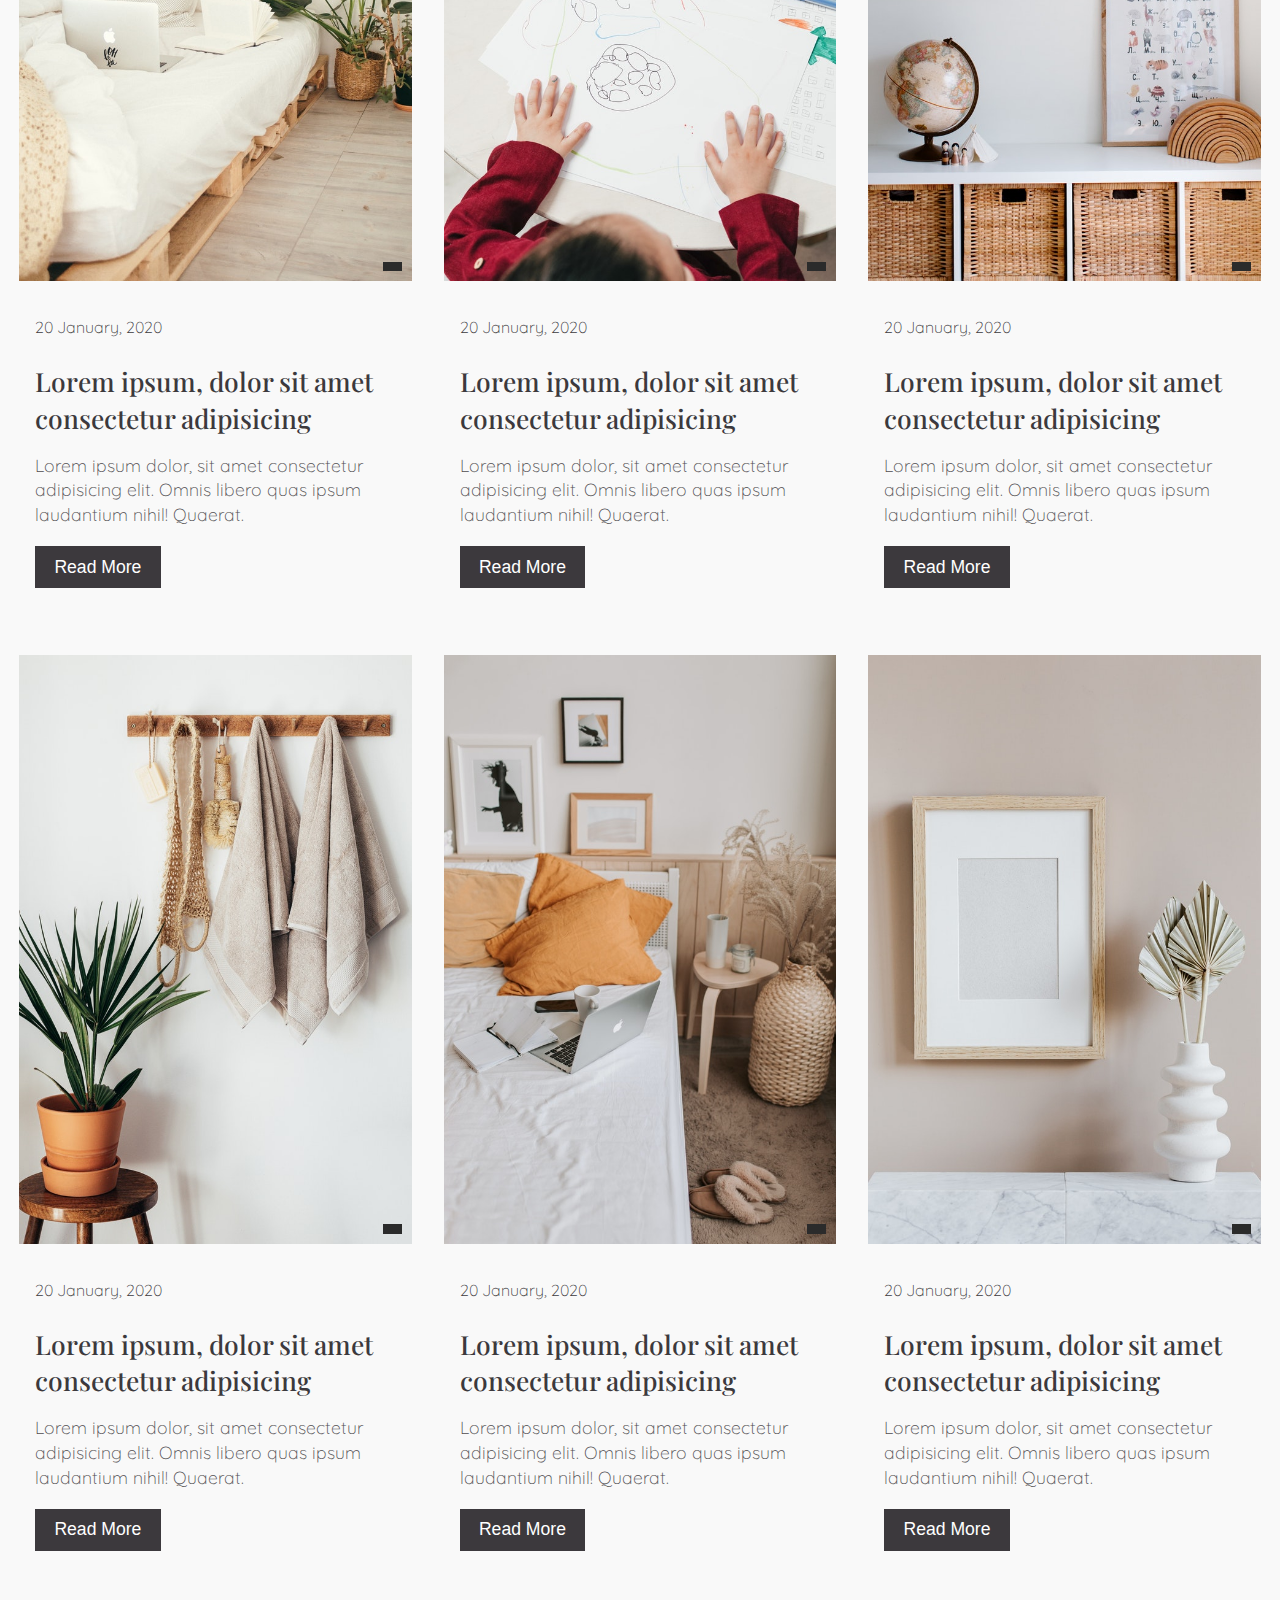
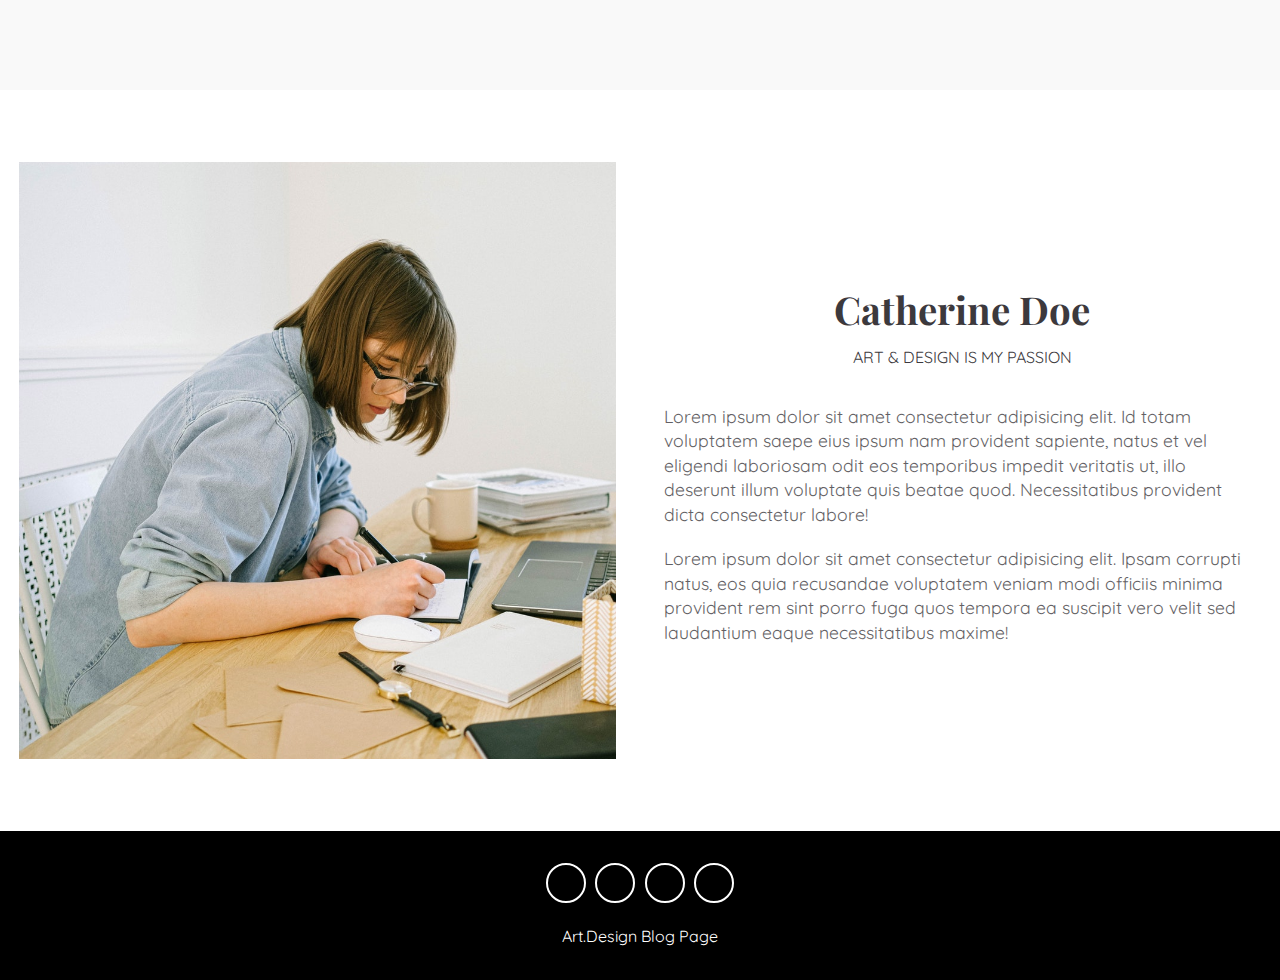
==== commit 0cae507f: "Add files via upload" ====
--- a/casse study/index.html
+++ b/casse study/index.html
@@ -16,11 +16,11 @@
         <div class = "container">
           <a href = "index.html" class = "navbar-brand">PBlog</a>
           <div class = "navbar-nav">
-            <a href = "">home</a>
+            <a class="nav1" href = "">home</a>
             <a href = "">design</a>
             <a href = "">blog</a>
             <a href = "">about</a>
-              <input type = "text" class = "search-input" placeholder="find your food . . .">
+            <input type = "text" class = "search-input" placeholder="find your food . . .">
                 <button type = "submit" class = "search-btn ">
                  <span>enter</span>
                </button>
@@ -50,7 +50,7 @@
           <!-- item -->
           <div class = "design-item">
             <div class = "design-img">
-              <img src = "images/Socrates.jpeg" height="550px" width="348" alt = "">
+              <img src = "images/Socrates.jpeg" height="570px" width="348" alt = "">
             </div>
             <div class = "design-title">
               <a href = "#">make an awesome art portfolio for college or university</a>
@@ -70,7 +70,7 @@
           <!-- item -->
           <div class = "design-item">
             <div class = "design-img">
-              <img src = "images/agustine.jpg" height="550px" alt = "">
+              <img src = "images/agustine.jpg" height="570px" alt = "">
             </div>
             <div class = "design-title">
               <a href = "#">make an awesome art portfolio for college or university</a>
@@ -100,7 +100,7 @@
           <!-- item -->
           <div class = "design-item">
             <div class = "design-img">
-              <img src = "images/Rene.jpg" height="550px" alt = "">
+              <img src = "images/Rene.jpg" height="570px" alt = "">
             </div>
             <div class = "design-title">
               <a href = "#">make an awesome art portfolio for college or university</a>
--- a/casse study/style.css
+++ b/casse study/style.css
@@ -11,6 +11,9 @@
     padding: 0;
     margin: 0;
     font-family: var(--Quicksand);
+    box-sizing: border-box;
+    
+    
 }
 body{
     line-height: 1.4;
@@ -33,6 +36,7 @@
     display: flex;
     flex-direction: column;
     justify-content: stretch;
+}   
 
 video {
         position: absolute; 
@@ -44,7 +48,7 @@
         z-index: -1;
     }
     
-}
+
 .navbar{
     background: rgba(0, 0, 0, 0.6);
     padding: 1.2rem;
@@ -133,7 +137,7 @@
 /* design */
 .design{
     padding: 4.5rem 0;
-    background-color: rgba(0, 0, 0, 0.192); url();
+    background-color: rgba(0, 0, 0, 0.192);
    
 }
 .title{
